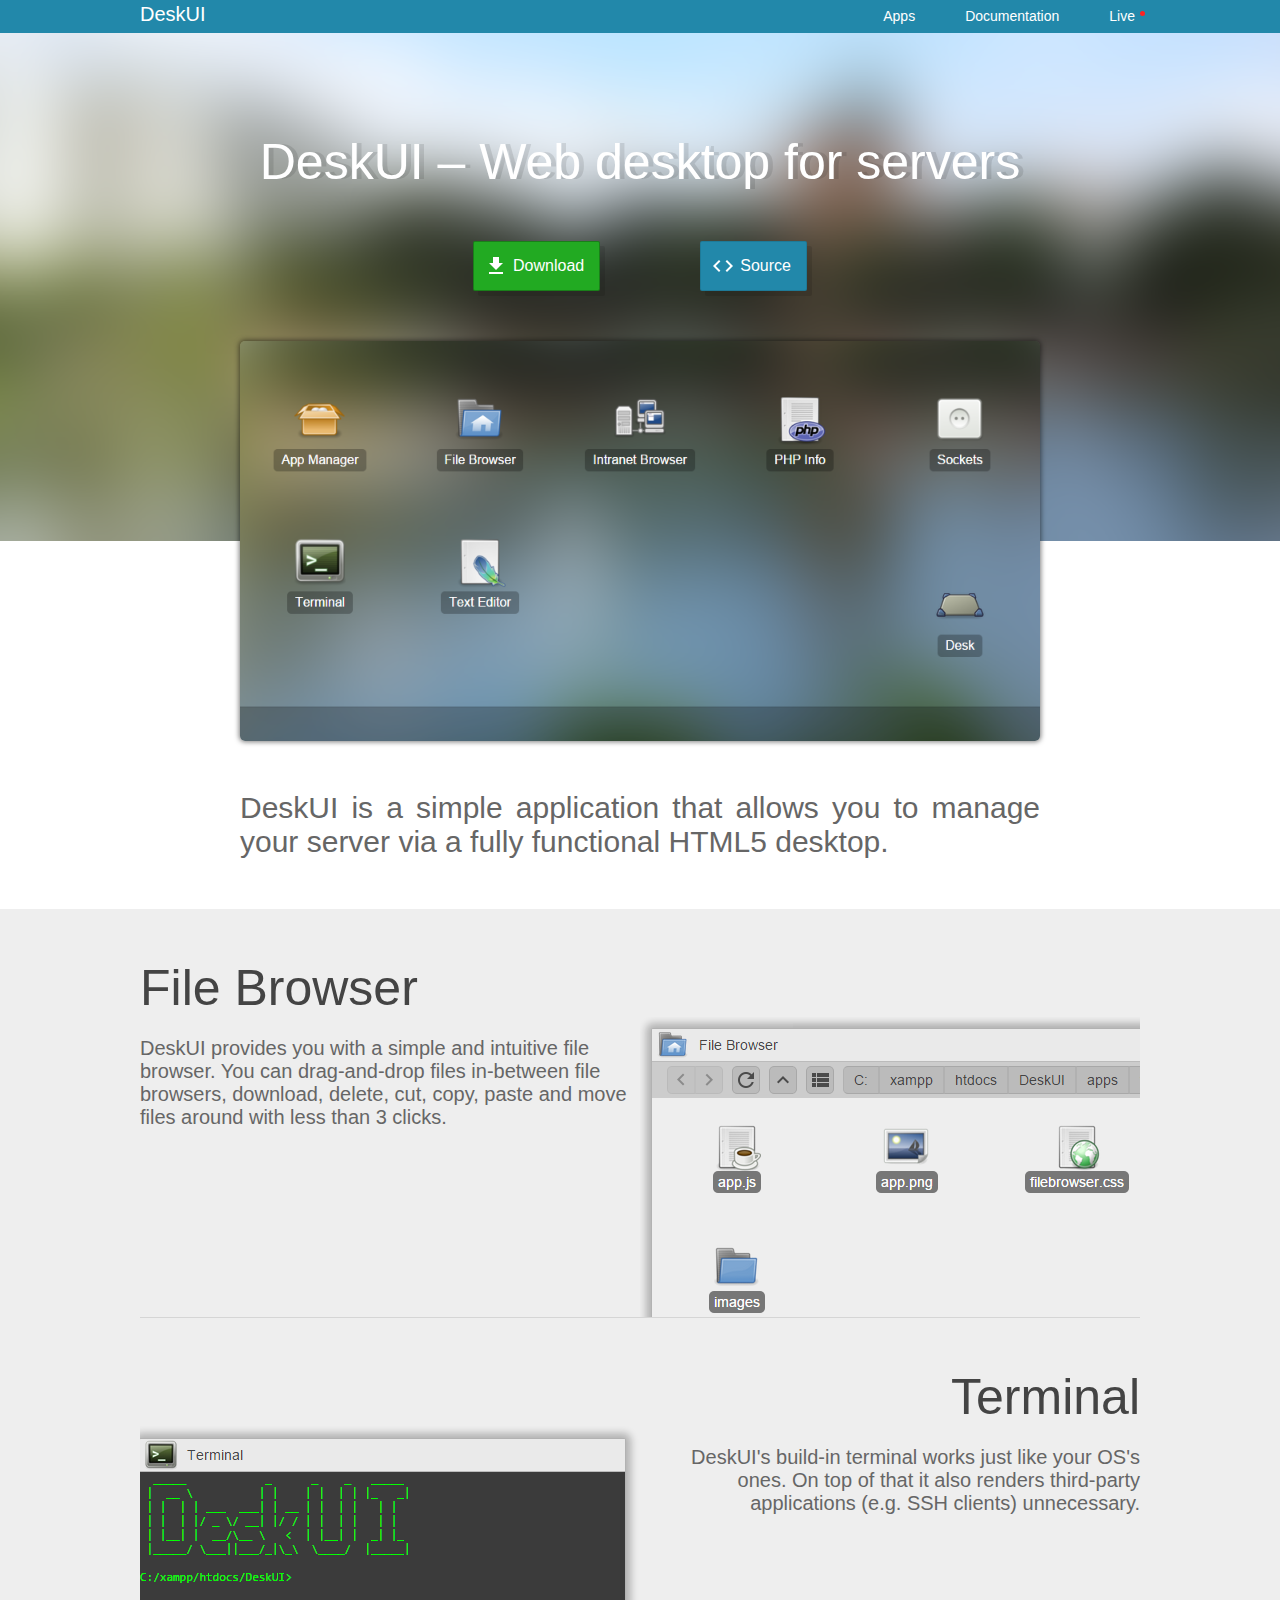
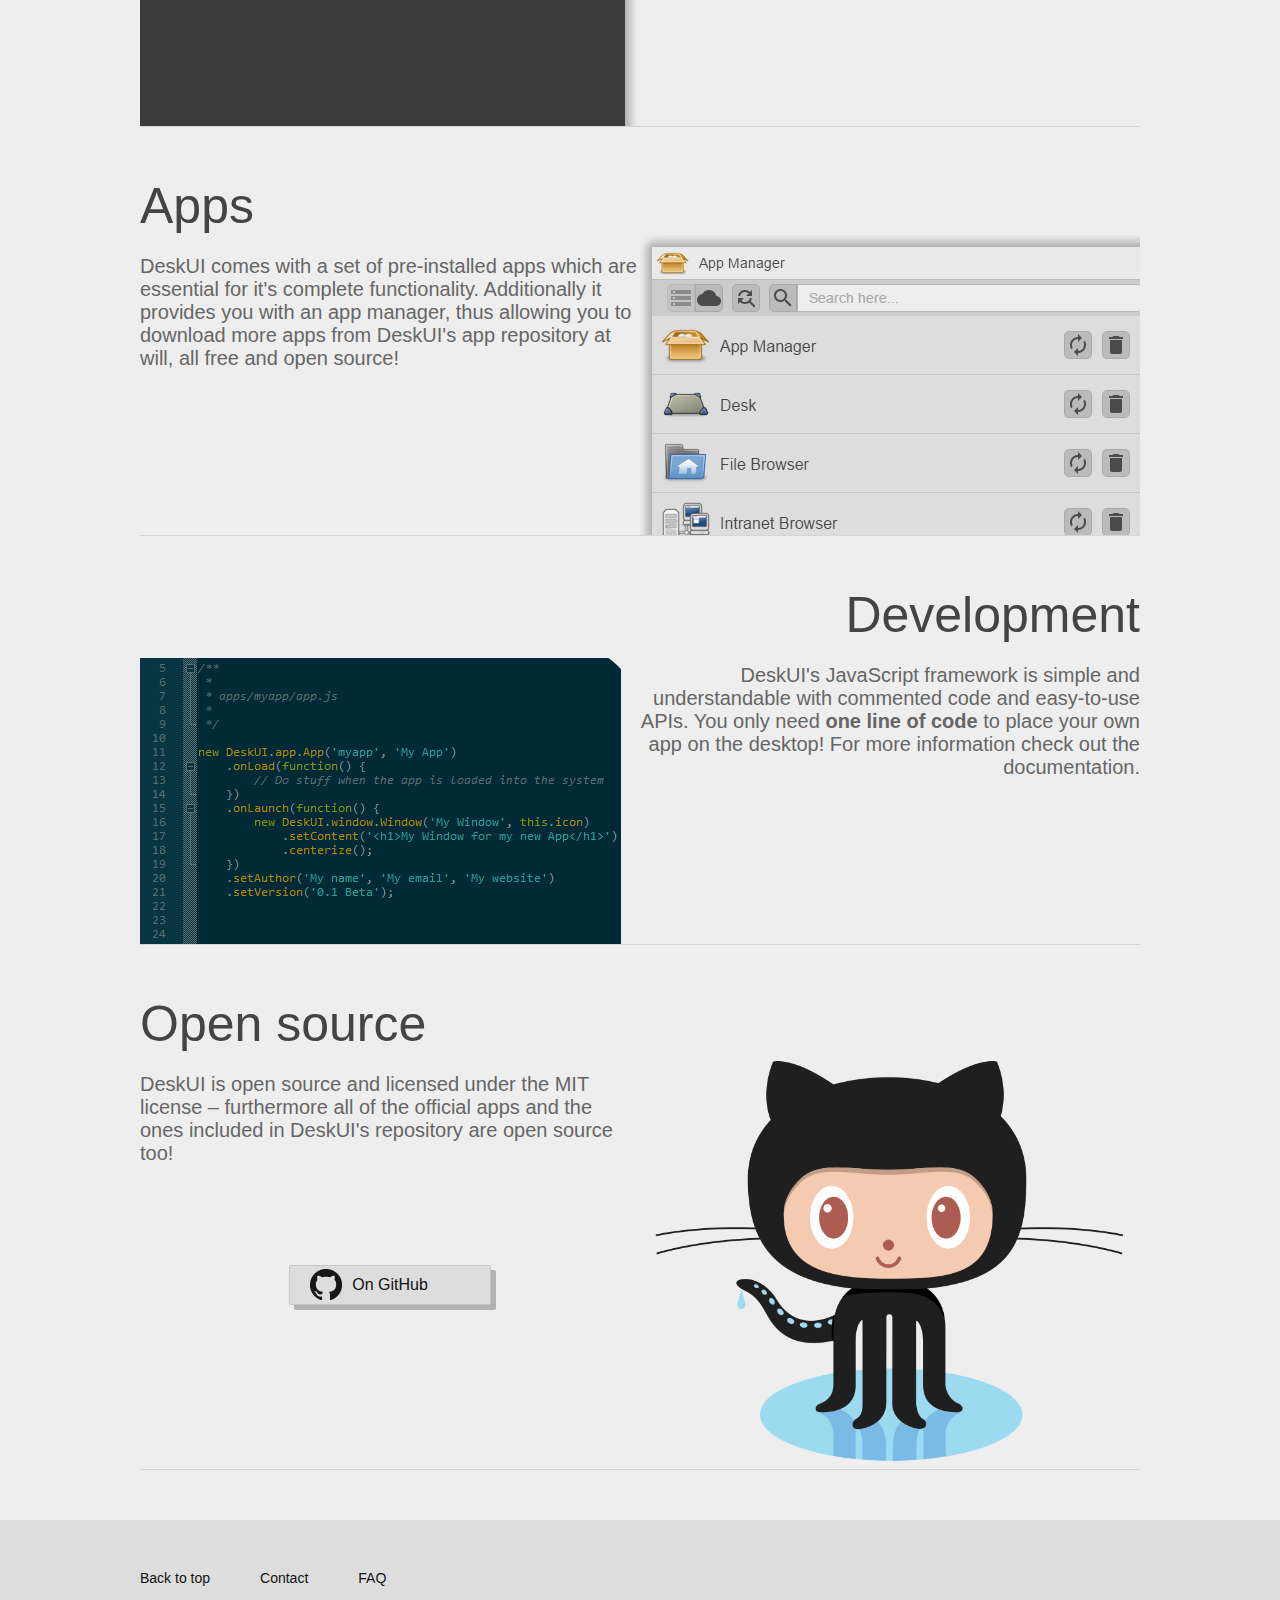
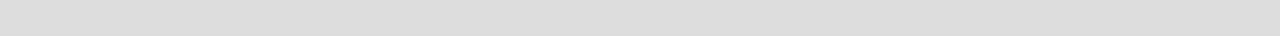
==== index.html @ 290b6614 "Initial push" ====
﻿<!DOCTYPE html>
<html>
	<head>
		<title>DeskUI – Web desktop for servers</title>

		<meta charset="UTF-8"/>

		<link rel="stylesheet" type="text/css" href="css/style.css"/>
	</head>
	<body>
		<nav id="top">
			<article>
				<a href="./">DeskUI</a>
				<aside>
					<a href="./soon.html">Apps</a>
					<a href="./soon.html">Documentation</a>
					<a href="./soon.html" class="live">Live</a>
				</aside>
			</article>
		</nav>
		<header>
			<h1>DeskUI – Web desktop for servers</h1>
			<a href="./soon.html" class="download">Download</a>
			<a href="https://github.com/Haris2201/DeskUI" class="source">Source</a>
			<div>
				<img src="images/desk.png" alt="Desk UI"/>
				<p>DeskUI is a simple application that allows you to manage your server via a fully functional HTML5 desktop.</p>
			</div>
		</header>
		<section>
			<article>
				<h3>File Browser</h3>
				<p>DeskUI provides you with a simple and intuitive file browser. You can drag-and-drop files in-between file browsers, download, delete, cut, copy, paste and move files around with less than 3 clicks.</p>
				<img src="images/filebrowser.png" alt="File Browser"/>
			</article>
		</section>
		<section>
			<article>
				<h3>Terminal</h3>
				<p>DeskUI's build-in terminal works just like your OS's ones. On top of that it also renders third-party applications (e.g. SSH clients) unnecessary.</p>
				<img src="images/terminal.png" alt="Terminal"/>
			</article>
		</section>
		<section>
			<article>
				<h3>Apps</h3>
				<p>DeskUI comes with a set of pre-installed apps which are essential for it's complete functionality. Additionally it provides you with an app manager, thus allowing you to download more apps from DeskUI's app repository at will, all free and open source!</p>
				<img src="images/appmanager.png" alt="App Manager"/>
			</article>
		</section>
		<section>
			<article>
				<h3>Development</h3>
				<p>DeskUI's JavaScript framework is simple and understandable with commented code and easy-to-use APIs. You only need <b>one line of code</b> to place your own app on the desktop! For more information check out the documentation.</p>
				<img src="images/code.png" alt="Code Sample" class="rounded"/>
			</article>
		</section>
		<section>
			<article>
				<h3>Open source</h3>
				<p>DeskUI is open source and licensed under the MIT license – furthermore all of the official apps and the ones included in DeskUI's repository are open source too!<a href="https://github.com/Haris2201/DeskUI" class="github">On GitHub</a></p>
				<img src="images/octocat.png" alt="Octocat" class="octocat"/>
			</article>
		</section>
		<footer>
			<article>
				<a href="#top">Back to top</a>
				<a href="https://twitter.com/hariscolt">Contact</a>
				<a href="./soon.html">FAQ</a>
				<aside>
					<span>Copyright (c) 2015 Haris</span>
				</aside>
			</article>
		</footer>
	</body>
</html>
---- css/style.css ----
* {
	outline:			none !important;
}

body {
	background:			#eee;
	color:				#111;
	position:			absolute;

	width:				100%;
	height:				100%;
	margin:				0;

	font-family:		"Open Sans", 'lucida grande', 'Segoe UI', 'Arial', verdana, 'lucida sans unicode', tahoma, sans-serif;
	font-size:			0;
}

a {
	color:				inherit;

	text-decoration:	none;
}

article {
	width:				1000px;
	margin:				auto;
}

body > nav {
	background:			#28a;
	color:				#fff;

	padding:			5px 0;
}

body > nav > article > a {
	display:			inline-block;
	position:			relative;

	top:				-2px;
	margin:				0;

	font-size:			20px;
	font-weight:		100;
}

body > nav > article > aside {
	display:			inline-block;

	float:				right;
}

body > nav > article > aside > a {
	display:			inline-block;

	padding:			3px 0 3px 50px;

	font-size:			14px;
}

body > nav > article > aside > a:hover {
	color:				#ddd;
}

body > nav > article > aside > a.live:after {
	background:			#f22;
	content:			'';
	display:			inline-block;
	position:			relative;

	top:				-5px;
	left:				5px;
	width:				5px;
	height:				5px;

	border-radius:		50%;
	animation:			live-animation 1s infinite;
}

@keyframes live-animation {
	0%, 50% {
		background:		#d44;
	}
	51%,100% {
		background:		transparent;
	}
}

body > header {
	background:			#28a url('../images/background.png') no-repeat center center;
	background-size:	cover;
	position:			relative;

	width:				100%;
	padding:			100px 0 0 0;

	text-align:			center;
}

body > header > h1 {
	color:				#fff;

	margin:				0;

	font-size:			50px;
	font-weight:		100;
	text-shadow:		5px 0 rgba(0,0,0,.1);
}

body > header > a {
	background:			transparent;
	color:				#fff;
	display:			inline-block;

	margin:				50px;
	padding:			15px 15px 15px 39px;

	border:				none;
	border-radius:		2px;
	box-shadow:			5px 5px 0 0 rgba(0,0,0,.1); 
	font-size:			16px;
}

body > header > a.download {
	background:			#2a2 url('../images/download.png') no-repeat 10px center;

	border:				1px solid rgba(0,0,0,.25);
}

body > header > a.source {
	background:			#28a url('../images/source.png') no-repeat 10px center;

	border:				1px solid rgba(0,0,0,.1);
}

body > header > a:active {
	position:			relative;

	top:				1px;
	left:				1px;

	box-shadow:			4px 4px 0 0 rgba(0,0,0,.1); 
}

body > header > div {
	background:			#fff;
	position:			relative;

	margin-top:			200px;
	padding-top:		200px;
}

body > header > div > img {
	display:			block;
	position:			absolute;

	top:				-200px;
	left:				50%;
	width:				800px;
	height:				auto;
	margin-left:		-400px;

	border-radius:		5px;
	box-shadow:			0 0 5px 1px rgba(0,0,0,.5); 
}

body > header > div > p {
	color:				#666;

	width:				800px;
	margin:				auto;
	padding:			50px;

	font-size:			30px;
	text-align:			justify;
}

body > section {
	position:			relative;

	width:				100%;
	margin:				50px 0;
}

body > section:after {
	content:			'';
	display:			block;

	clear:				both;
}

body > section:nth-child(even) {
	text-align:			right;
}

body > section > article {
	border-bottom:		1px solid rgba(0,0,0,.1);
}

body > section > article > h3 {
	color:				#444;
	display:			block;

	margin:				0;

	font-size:			50px;
	font-weight:		100;
}

body > section > article > p {
	color:				#666;
	display:			block;

	width:				500px;
	margin:				20px 0;

	font-size:			20px;
	font-weight:		normal;
	float:				left;
}

body > section:nth-child(even) > article > p {
	float:				right;
}

body > section > article > p > a.github {
	background:			#ddd url('../images/github.png') no-repeat 20px center;
	color:				#111;
	display:			block;

	width:				200px;
	margin:				100px auto;
	padding:			10px 0;

	border:				1px solid rgba(0,0,0,.1);
	border-radius:		2px;
	box-shadow:			5px 5px 0 0 rgba(0,0,0,.25); 
	font-size:			16px;
	text-align:			center;
}

body > section > article > p > a.github:active {
	position:			relative;

	top:				1px;
	left:				1px;

	box-shadow:			4px 4px 0 0 rgba(0,0,0,.25); 
}

body > section > article > img {
	display:			block;

	width:				500px;
	height:				300px;
}

body > section > article > img.rounded {
	border-radius:		0 75px 0 0;
}

body > section > article > img.octocat {
	width:				500px;
	height:				auto;
}

body > footer {
	background:			#ddd;

	padding:			50px 0;
}

body > footer > article > a {
	color:				#111;

	padding:			5px 50px 5px 0;

	font-size:			14px;
}

body > footer > article > a:hover {
	color:				#666;
}
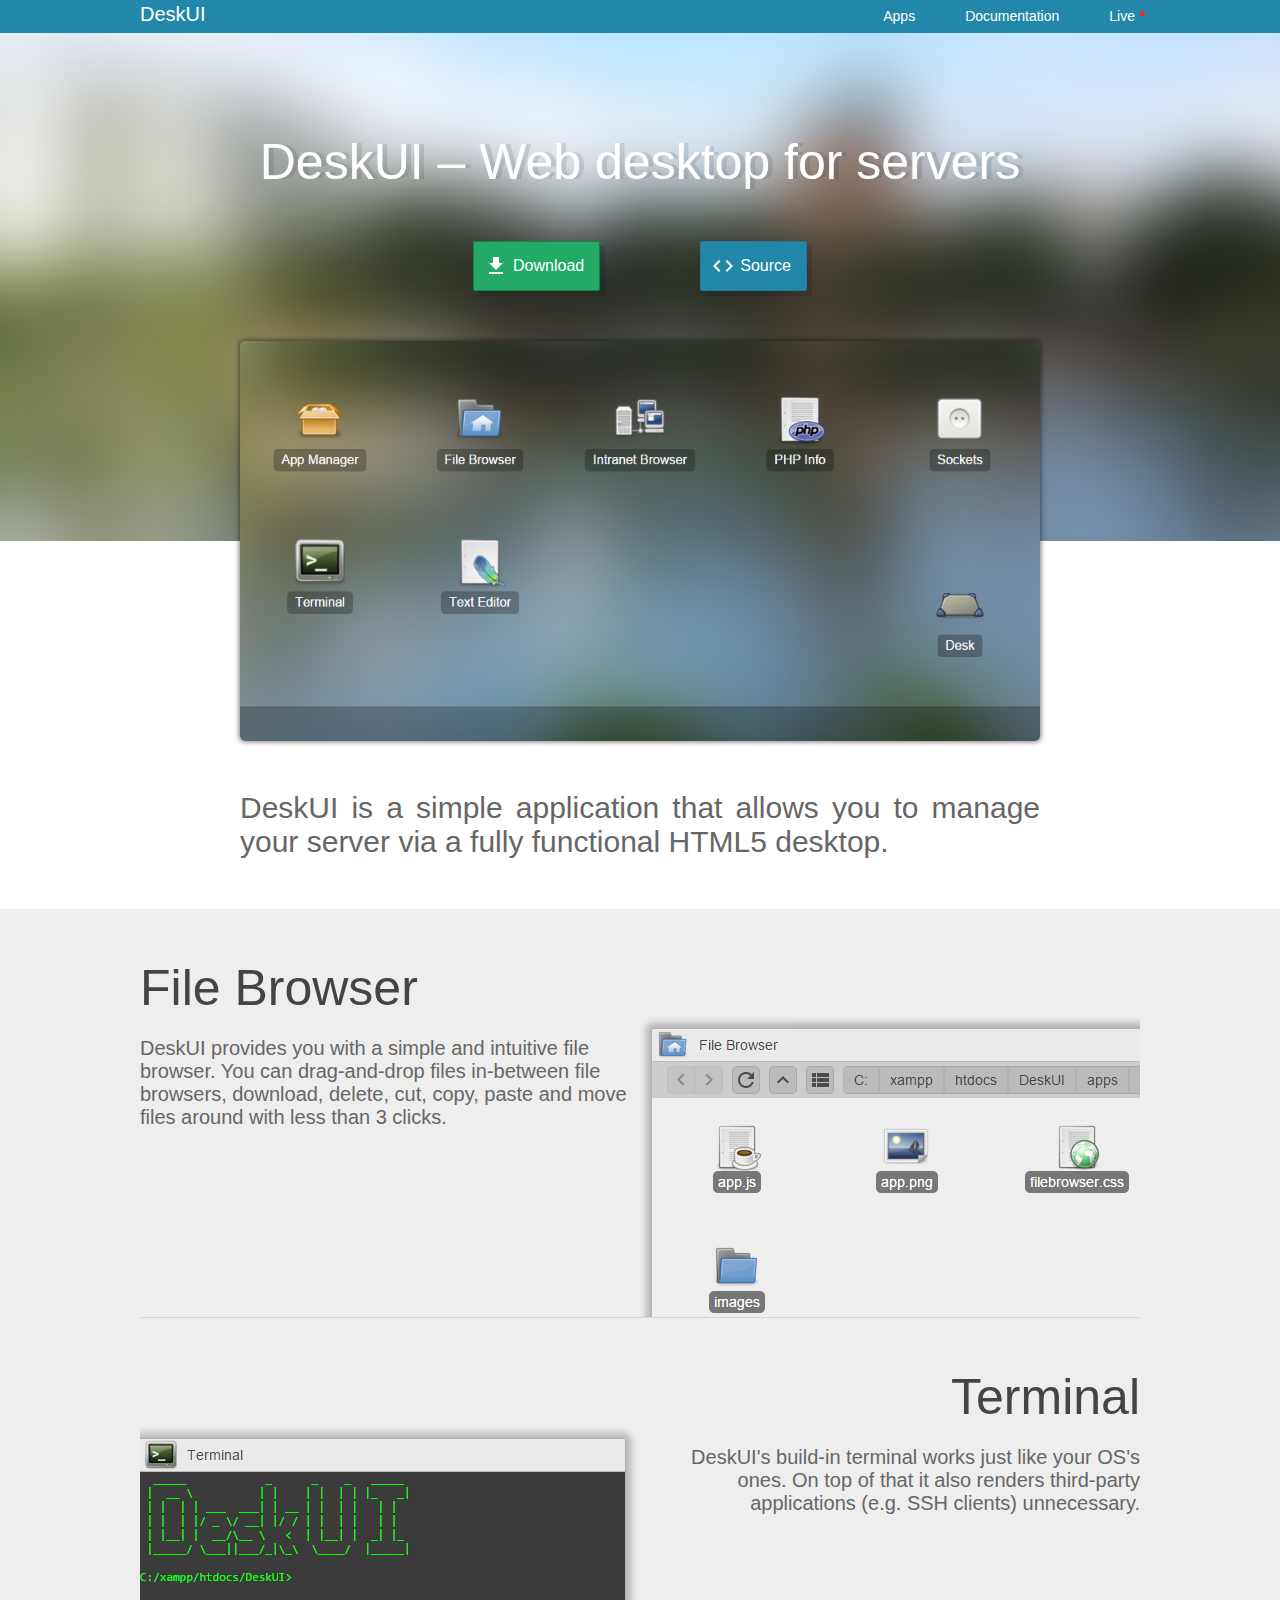
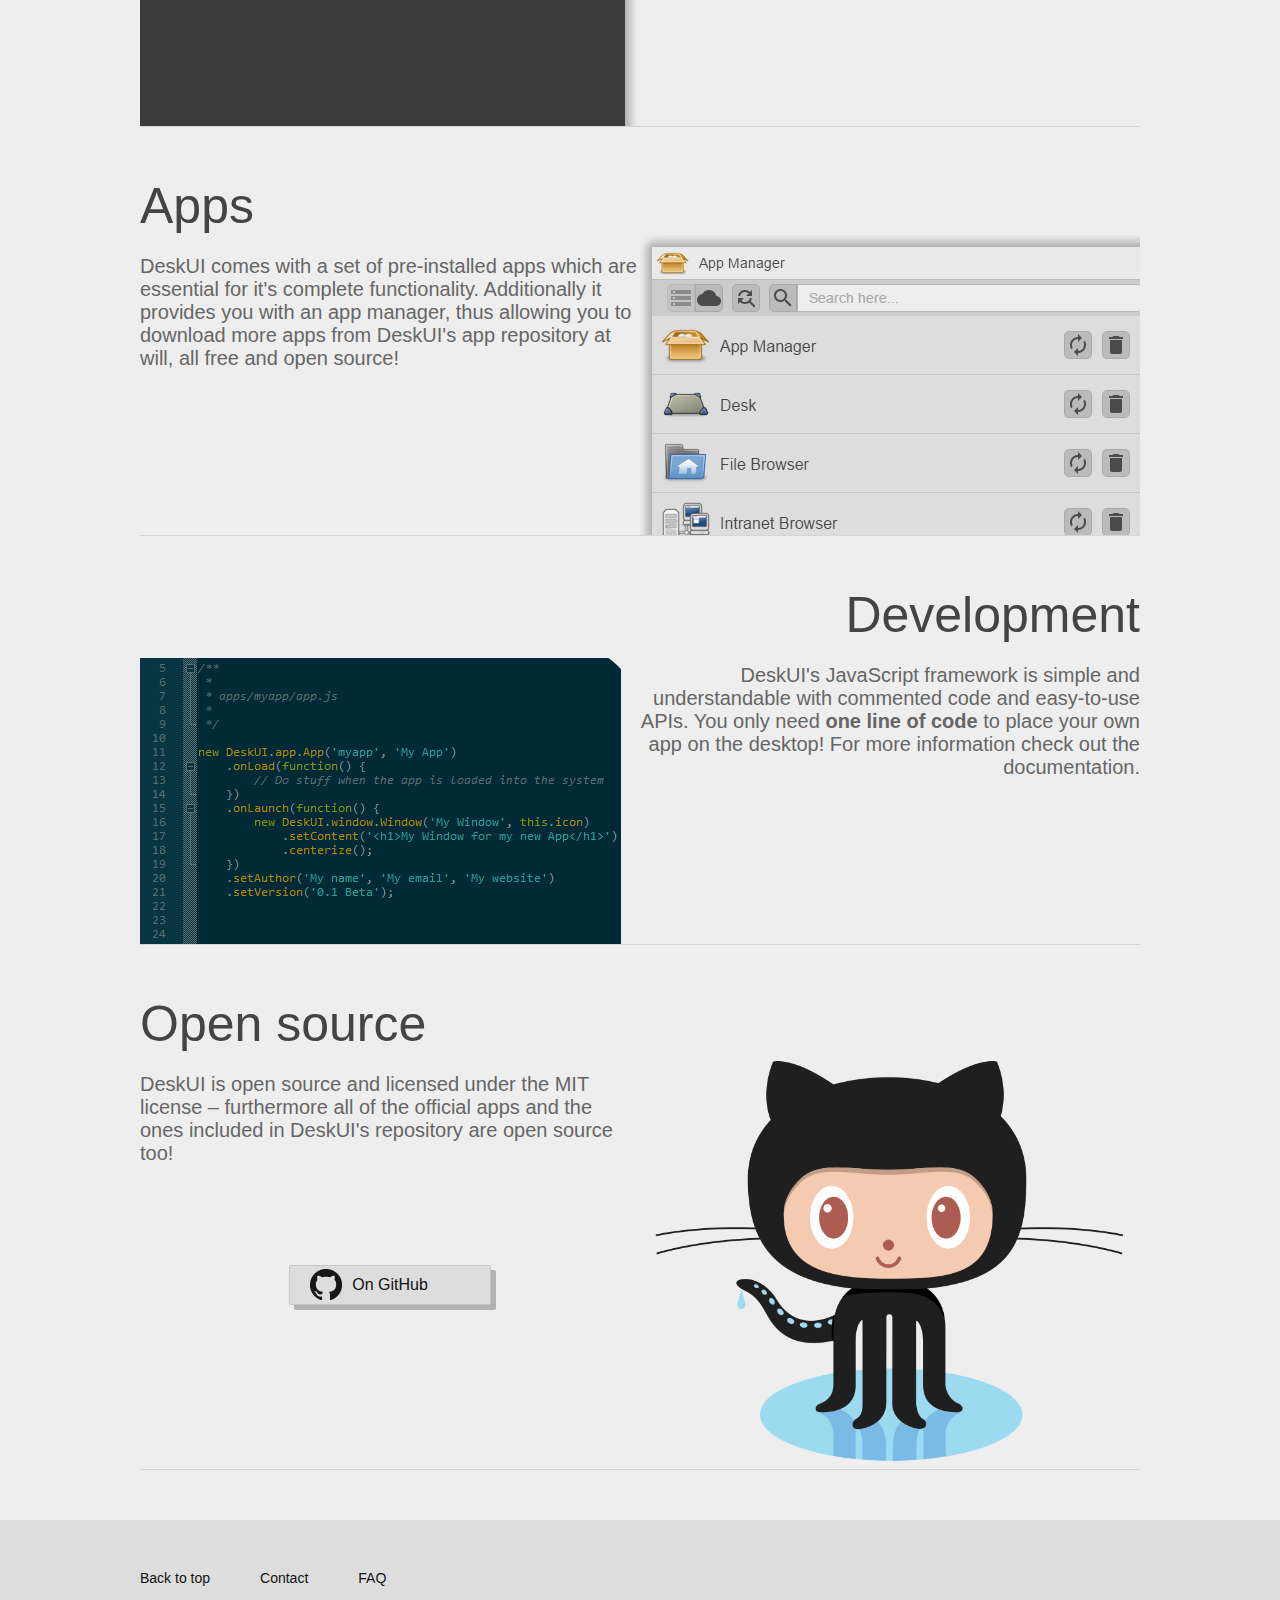
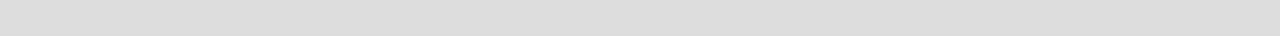
==== commit b76ec12c: "Added a live preview" ====
--- a/index.html
+++ b/index.html
@@ -14,7 +14,7 @@
 				<aside>
 					<a href="./soon.html">Apps</a>
 					<a href="./soon.html">Documentation</a>
-					<a href="./soon.html" class="live">Live</a>
+					<a href="./live/index.html" class="live">Live</a>
 				</aside>
 			</article>
 		</nav>
--- a/css/style.css
+++ b/css/style.css
@@ -53,7 +53,8 @@
 body > nav > article > aside > a {
 	display:			inline-block;
 
-	padding:			3px 0 3px 50px;
+	margin-left:		50px;
+	padding:			3px 0;
 
 	font-size:			14px;
 }
@@ -122,7 +123,7 @@
 }
 
 body > header > a.download {
-	background:			#2a2 url('../images/download.png') no-repeat 10px center;
+	background:			#2a6 url('../images/download.png') no-repeat 10px center;
 
 	border:				1px solid rgba(0,0,0,.25);
 }
@@ -273,7 +274,8 @@
 body > footer > article > a {
 	color:				#111;
 
-	padding:			5px 50px 5px 0;
+	margin-right:		50px;
+	padding:			5px 0;
 
 	font-size:			14px;
 }
